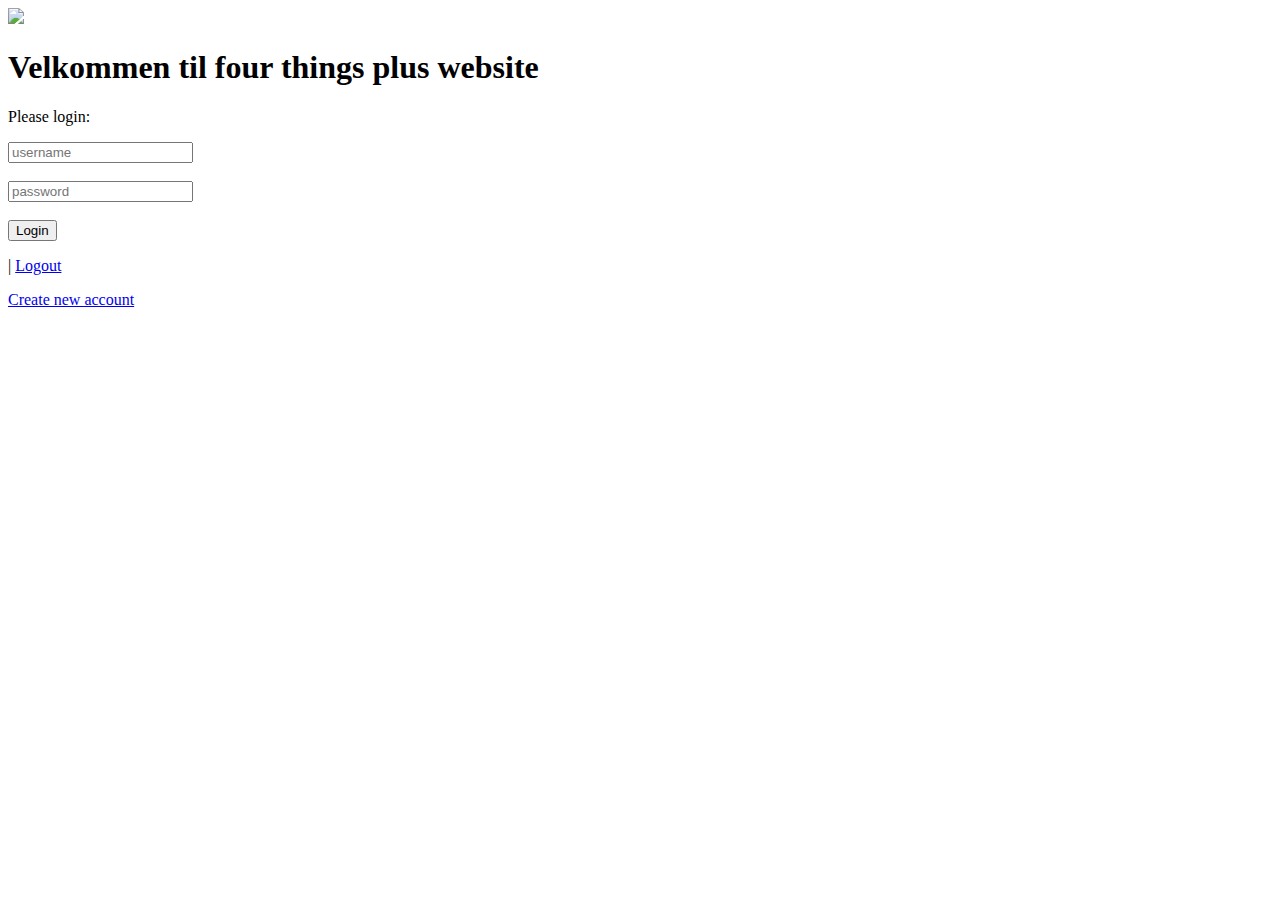
==== src/main/resources/templates/createuser.html @ 5bfd50e5 "A stupidly big commit (cowboy coding)" ====
<!DOCTYPE html>
<html xmlns="http://www.w3.org/1999/xhtml" xmlns:th="http://www.thymeleaf.org">

<title>Frontpage</title>
<meta charset="UTF-8">
<meta name="viewport" content="width=device-width, initial-scale=1.0">
<link href="../public/css/styles.css" th:href="@{/css/styles.css}" rel="stylesheet"/>
</head>

<body>

<a href="index.html" th:href="@{/}">
    <img src="../public/images/fourthingsplus.png" th:src="@{/images/fourthingsplus.png}" width="35%"/>
</a>


<h1>Velkommen til four things plus website</h1>

<p>Please login:</p>

<form method="post">
    <input type="text" name="username" placeholder="username"/><br/><br>
    <input type="password" name="password" placeholder="password"><br/><br/>
    <button type="submit" formaction="/login">Login</button>
    <div><p th:text="${#ctx.message}"></p></div>
</form>

<div th:if="${session.currentUser != null}">
    <span th:text="${session.currentUser.username}"></span> |
    <a href="index.html" th:href="@{/logout}">Logout</a>
</div>

<p><a href="createuser.html" th:href="@{/createuser}"> Create new account</a></p>

</body>
</html>
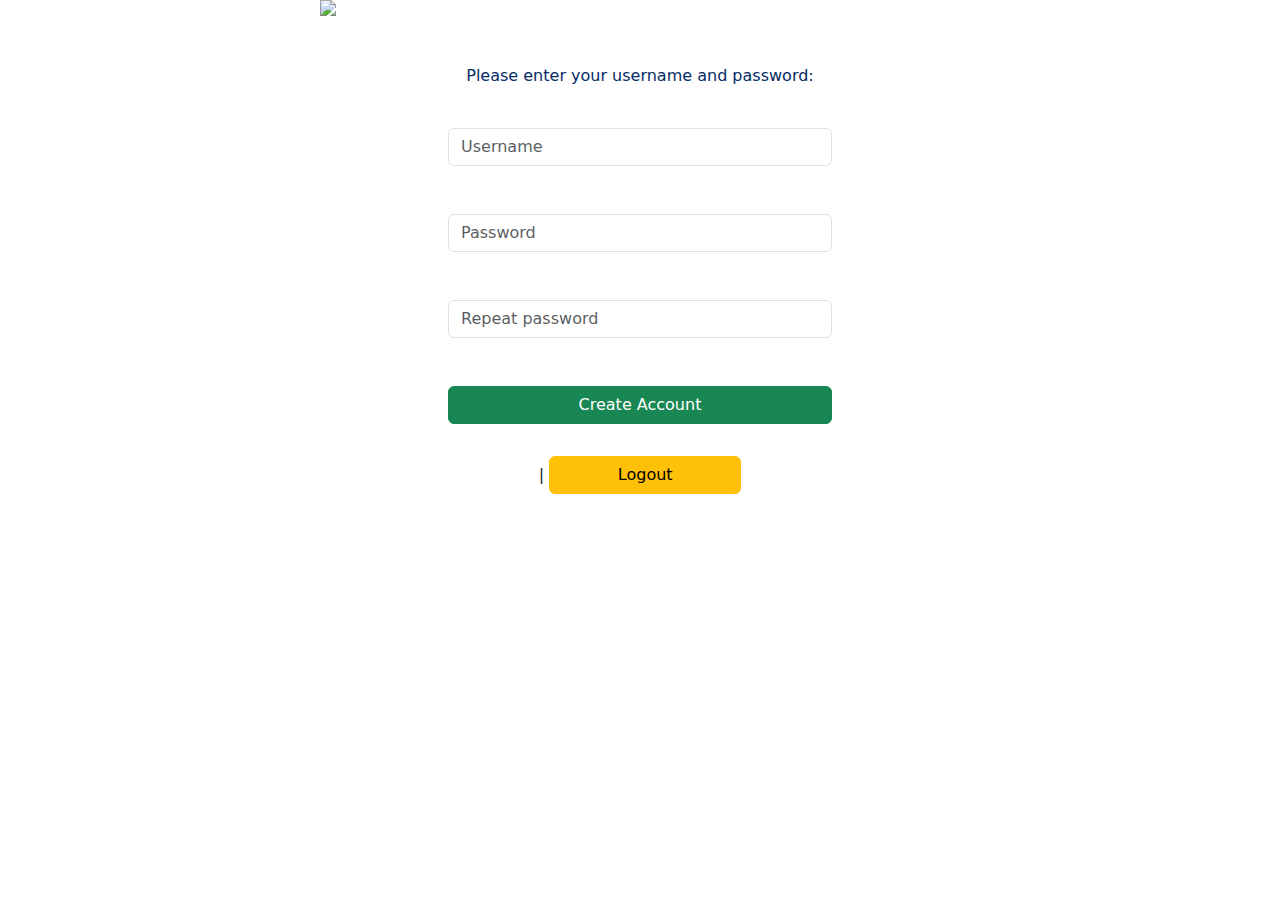
==== commit 54833db6: "Another big commit (sorry)" ====
--- a/src/main/resources/templates/createuser.html
+++ b/src/main/resources/templates/createuser.html
@@ -1,37 +1,40 @@
 <!DOCTYPE html>
 <html xmlns="http://www.w3.org/1999/xhtml" xmlns:th="http://www.thymeleaf.org">
-
-<title>Frontpage</title>
-<meta charset="UTF-8">
-<meta name="viewport" content="width=device-width, initial-scale=1.0">
-<link href="../public/css/styles.css" th:href="@{/css/styles.css}" rel="stylesheet"/>
+<head>
+    <title>fourthingsplus</title>
+    <meta charset="UTF-8">
+    <meta name="viewport" content="width=device-width, initial-scale=1.0">
+    <link href="../public/css/styles.css" th:href="@{/css/styles.css}" rel="stylesheet"/>
+    <link href="https://cdn.jsdelivr.net/npm/bootstrap@5.3.3/dist/css/bootstrap.min.css" rel="stylesheet"
+          integrity="sha384-QWTKZyjpPEjISv5WaRU9OFeRpok6YctnYmDr5pNlyT2bRjXh0JMhjY6hW+ALEwIH" crossorigin="anonymous">
 </head>
 
-<body>
+<body class="d-flex h-100 text-center">
+<div class="cover-container d-flex w-50 h-100 mx-auto flex-column">
+    <header class="mb-auto">
+        <a href="index.html" th:href="@{/}">
+            <img class="img-fluid mx-auto d-block mb-5" src="../public/images/fourthingsplus_Original.png"
+                 th:src="@{/images/fourthingsplus_Original.png}" width="100%"/>
+        </a>
+    </header>
 
-<a href="index.html" th:href="@{/}">
-    <img src="../public/images/fourthingsplus.png" th:src="@{/images/fourthingsplus.png}" width="35%"/>
-</a>
+    <p class="fs-6 text-primary-emphasis mb-4">Please enter your username and password:</p>
+    <div class="p-3 d-flex justify-content-center">
+    <form method="post">
 
+            <input type="text" class="form-control" style="width: max(30vw)" name="username" placeholder="Username"/><br/><br>
+            <input type="password" class="form-control" style="width: max(30vw)" name="password1" placeholder="Password"><br/><br/>
+            <input type="password" class="form-control" style="width: max(30vw)" name="password2" placeholder="Repeat password"><br/><br/>
 
-<h1>Velkommen til four things plus website</h1>
+        <button type="submit" class="btn btn-success" style="width: max(30vw)" formaction="/createuser">Create Account</button>
+        <div><p th:text="${#ctx.message}"></p></div>
+    </form></div>
 
-<p>Please login:</p>
-
-<form method="post">
-    <input type="text" name="username" placeholder="username"/><br/><br>
-    <input type="password" name="password" placeholder="password"><br/><br/>
-    <button type="submit" formaction="/login">Login</button>
-    <div><p th:text="${#ctx.message}"></p></div>
-</form>
-
-<div th:if="${session.currentUser != null}">
-    <span th:text="${session.currentUser.username}"></span> |
-    <a href="index.html" th:href="@{/logout}">Logout</a>
+    <div th:if="${session.currentUser != null}">
+        <span th:text="${session.currentUser.username}"></span> |
+        <a href="index.html" th:href="@{/logout}" class="btn btn-warning" style="width: max(15vw)">Logout</a>
+    </div>
 </div>
-
-<p><a href="createuser.html" th:href="@{/createuser}"> Create new account</a></p>
-
 </body>
 </html>
 
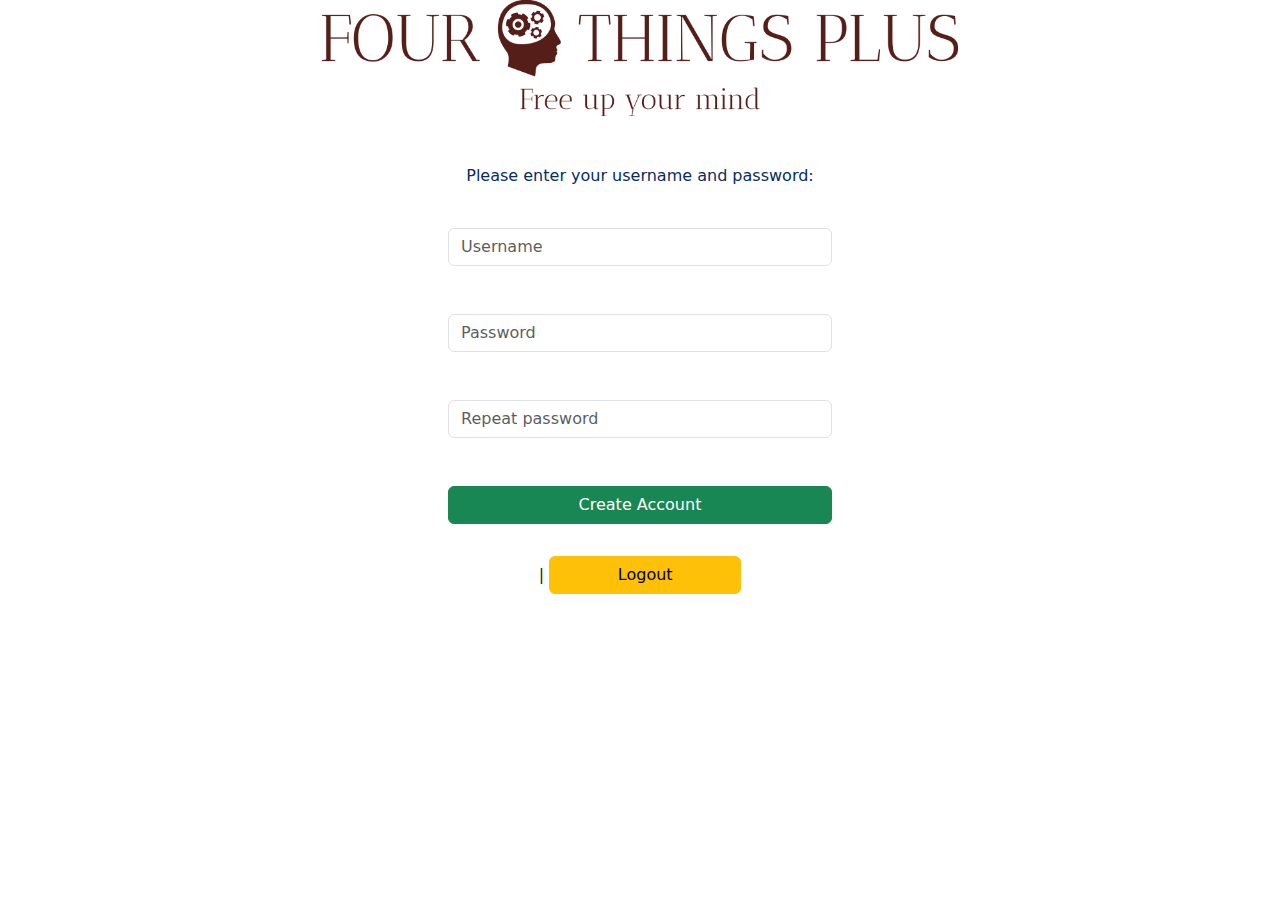
==== commit a2c4dfa2: "Refactored code for a more generic overview" ====
--- a/src/main/resources/templates/createuser.html
+++ b/src/main/resources/templates/createuser.html
@@ -14,7 +14,7 @@
     <header class="mb-auto">
         <a href="index.html" th:href="@{/}">
             <img class="img-fluid mx-auto d-block mb-5" src="../public/images/fourthingsplus_Original.png"
-                 th:src="@{/images/fourthingsplus_Original.png}" width="100%"/>
+                 th:src="@{/images/fourthingsplus_Original.png}" alt="Four Things Plus" width="100%"/>
         </a>
     </header>
 
